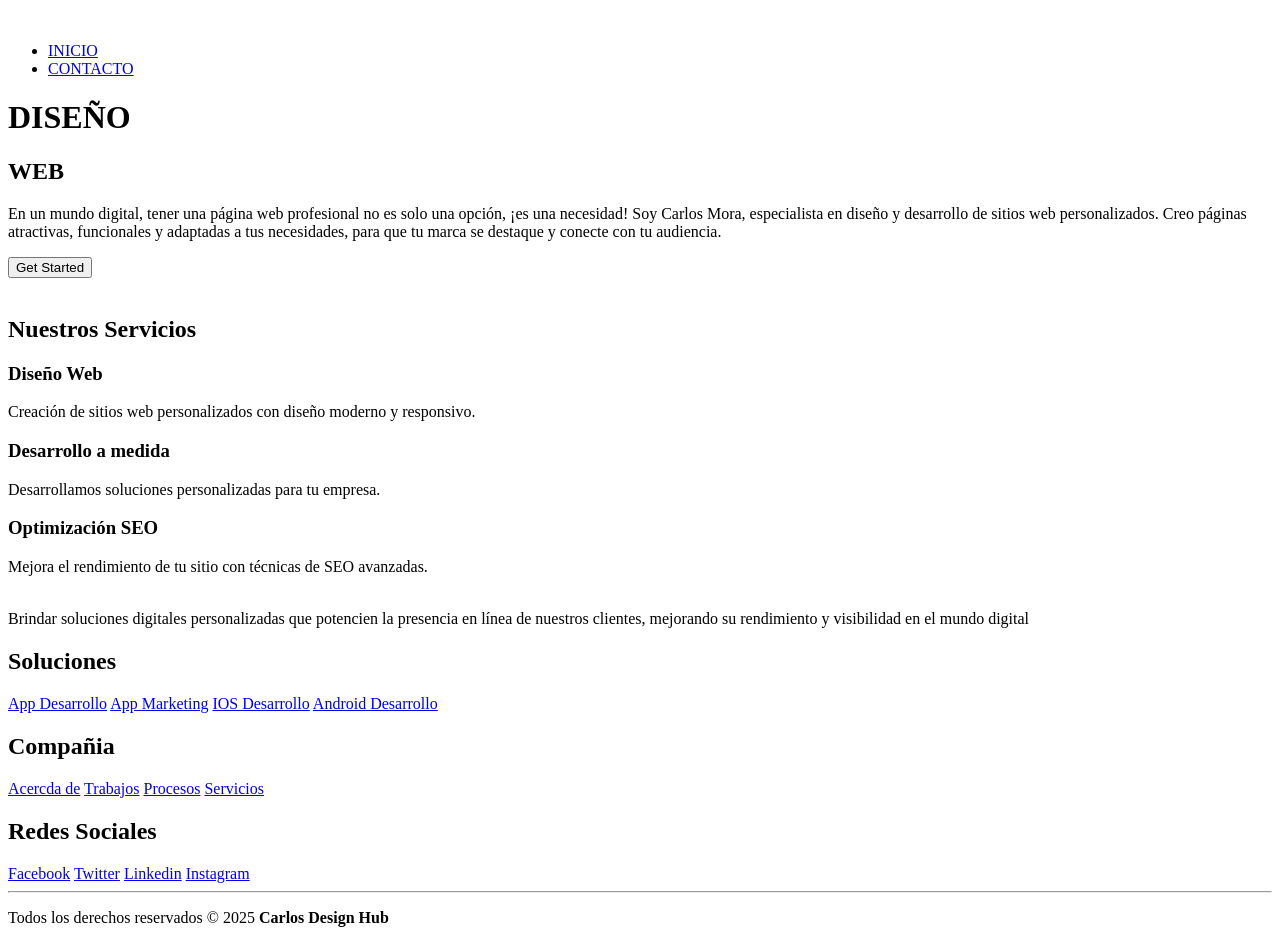
==== index.html @ 2096b068 "Add files via upload" ====
<!DOCTYPE html>
<html lang="en">
<head>
    <meta charset="UTF-8">
    <meta http-equiv="X-UA-Compatible" content="IE=edge">
    <meta name="viewport" content="width=device-width, initial-scale=1.0">
    <title> Inicio</title>

    <link rel="stylesheet" href="css/estilos.css">
    <link rel="stylesheet" href="css/servicios.css">
    <script src="https://kit.fontawesome.com/41bcea2ae3.js" crossorigin="anonymous"></script>

</head>
<body>

    
    <header id="header">
        <div class="container__header">
            <div class="logo">
                <img src="images/logo-magtimus.png" alt="">
            </div>
            <div class="container__nav">
                <nav id="nav">
                    <ul>
                        <li><a href="index.html" class="select">INICIO</a></li>
                        <li><a href="./html/contacto.html">CONTACTO</a></li>
                    </ul>
                </nav>

                
                <div class="btn__menu" id="btn_menu"><i class="fas fa-bars"></i></div>

            </div>

        </div>
    </header>









      




    <div class="container__all" id="container_all">

        <div class="cover">

            <div class="container__cover">

                <div class="container__info">
                    <h1>DISEÑO</h1>
                    <h2>WEB</h2>
                    <p> En un mundo digital, tener una página web profesional no es solo una opción, ¡es una necesidad! Soy Carlos Mora, especialista en diseño y desarrollo de sitios web personalizados. Creo páginas atractivas, funcionales y adaptadas a tus necesidades, para que tu marca se destaque y conecte con tu audiencia. </p>
                    <input type="button" value="Get Started">
                </div>
                <div class="container__vector">
                    <img src="images/undraw_Code_thinking_re_gka2.svg" alt="">
                </div>
            </div>

        </div>

    

        


    <!-- Servicios -->
    <section id="services" class="services">
        <h2>Nuestros Servicios</h2>
        <div class="service-item">
            <h3>Diseño Web</h3>
            <p>Creación de sitios web personalizados con diseño moderno y responsivo.</p>
        </div>
        <div class="service-item">
            <h3>Desarrollo a medida</h3>
            <p>Desarrollamos soluciones personalizadas para tu empresa.</p>
        </div>
        <div class="service-item">
            <h3>Optimización SEO</h3>
            <p>Mejora el rendimiento de tu sitio con técnicas de SEO avanzadas.</p>
        </div>
    </section>






        <!-- NO TOCAR ÉSTE CÓDIGO...> AQUÍ TE DEJO EL TUTORIAL PARA QUE HAGAS ESTE CÓDIGO:
        https://youtu.be/0V1Bs5nV6uo -->

        <div class="body__Page">
            <div class="container__article">
               
            </div>
            <div class="container-testimonials">
                
            </div>
        </div>
        <Footer>
            <div class="container__footer">

                <div class="box__footer">
                    <div class="logo">
                        <img src="img/Carlos.png" alt="">
                    </div>
                    <div class="terms">
                        Brindar soluciones digitales personalizadas que potencien la presencia en línea de nuestros clientes, mejorando su rendimiento y visibilidad en el mundo digital
                    </div>
                </div>

                <div class="box__footer">
                    <h2>Soluciones</h2>
                    <a href="#">App Desarrollo</a>
                    <a href="#">App Marketing</a>
                    <a href="#">IOS Desarrollo</a>
                    <a href="#">Android Desarrollo</a>
                </div>

                <div class="box__footer">
                    <h2>Compañia</h2>
                    <a href="#">Acercda de</a>
                    <a href="#">Trabajos</a>
                    <a href="#">Procesos</a>
                    <a href="#">Servicios</a>              
                </div>

                <div class="box__footer">
                    <h2>Redes Sociales</h2>
                    <a href="#"><i class="fab fa-facebook-square"></i> Facebook</a>
                    <a href="#"><i class="fab fa-twitter-square"></i> Twitter</a>
                    <a href="#"><i class="fab fa-linkedin"></i> Linkedin</a>
                    <a href="#"><i class="fab fa-instagram-square"></i> Instagram</a>
                </div>
            </div>

            <div class="box__copyright">
                <hr>
                <p>Todos los derechos reservados © 2025 <b>Carlos Design Hub
                </b></p>
            </div>
        </Footer>

</div>


<script src="js/script.js"></script>
</body>
</html>
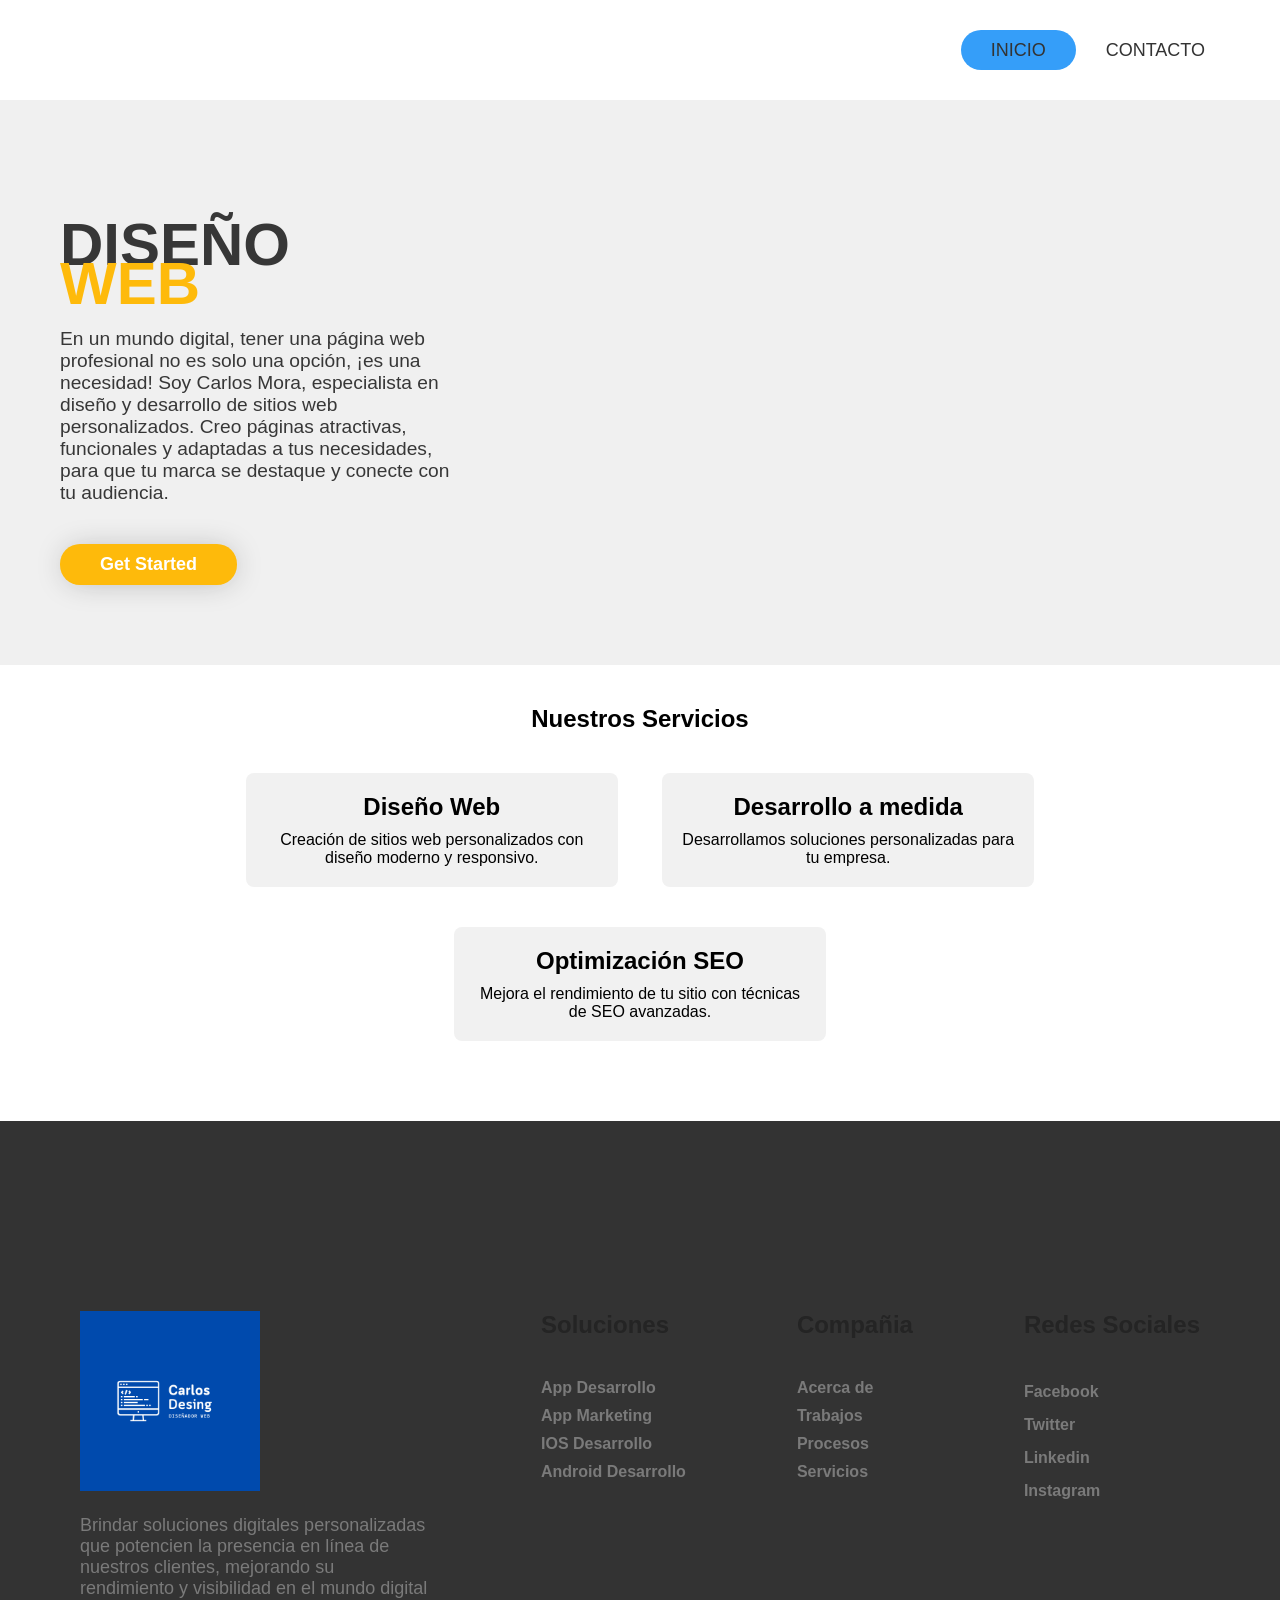
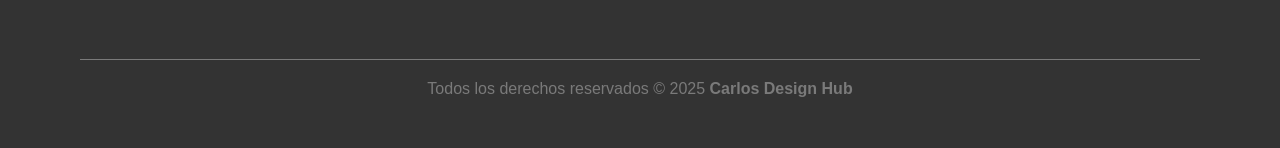
==== commit 853d197b: "Update index.html" ====
--- a/index.html
+++ b/index.html
@@ -4,16 +4,14 @@
     <meta charset="UTF-8">
     <meta http-equiv="X-UA-Compatible" content="IE=edge">
     <meta name="viewport" content="width=device-width, initial-scale=1.0">
-    <title> Inicio</title>
+    <title>Inicio</title>
 
     <link rel="stylesheet" href="css/estilos.css">
     <link rel="stylesheet" href="css/servicios.css">
     <script src="https://kit.fontawesome.com/41bcea2ae3.js" crossorigin="anonymous"></script>
-
 </head>
 <body>
 
-    
     <header id="header">
         <div class="container__header">
             <div class="logo">
@@ -26,27 +24,13 @@
                         <li><a href="./html/contacto.html">CONTACTO</a></li>
                     </ul>
                 </nav>
-
                 
+                <!-- Ícono de menú (hamburguesa) -->
                 <div class="btn__menu" id="btn_menu"><i class="fas fa-bars"></i></div>
 
             </div>
-
         </div>
     </header>
-
-
-
-
-
-
-
-
-
-      
-
-
-
 
     <div class="container__all" id="container_all">
 
@@ -67,35 +51,22 @@
 
         </div>
 
-    
-
-        
-
-
-    <!-- Servicios -->
-    <section id="services" class="services">
-        <h2>Nuestros Servicios</h2>
-        <div class="service-item">
-            <h3>Diseño Web</h3>
-            <p>Creación de sitios web personalizados con diseño moderno y responsivo.</p>
-        </div>
-        <div class="service-item">
-            <h3>Desarrollo a medida</h3>
-            <p>Desarrollamos soluciones personalizadas para tu empresa.</p>
-        </div>
-        <div class="service-item">
-            <h3>Optimización SEO</h3>
-            <p>Mejora el rendimiento de tu sitio con técnicas de SEO avanzadas.</p>
-        </div>
-    </section>
-
-
-
-
-
-
-        <!-- NO TOCAR ÉSTE CÓDIGO...> AQUÍ TE DEJO EL TUTORIAL PARA QUE HAGAS ESTE CÓDIGO:
-        https://youtu.be/0V1Bs5nV6uo -->
+        <!-- Servicios -->
+        <section id="services" class="services">
+            <h2>Nuestros Servicios</h2>
+            <div class="service-item">
+                <h3>Diseño Web</h3>
+                <p>Creación de sitios web personalizados con diseño moderno y responsivo.</p>
+            </div>
+            <div class="service-item">
+                <h3>Desarrollo a medida</h3>
+                <p>Desarrollamos soluciones personalizadas para tu empresa.</p>
+            </div>
+            <div class="service-item">
+                <h3>Optimización SEO</h3>
+                <p>Mejora el rendimiento de tu sitio con técnicas de SEO avanzadas.</p>
+            </div>
+        </section>
 
         <div class="body__Page">
             <div class="container__article">
@@ -105,9 +76,9 @@
                 
             </div>
         </div>
-        <Footer>
+
+        <footer>
             <div class="container__footer">
-
                 <div class="box__footer">
                     <div class="logo">
                         <img src="img/Carlos.png" alt="">
@@ -127,7 +98,7 @@
 
                 <div class="box__footer">
                     <h2>Compañia</h2>
-                    <a href="#">Acercda de</a>
+                    <a href="#">Acerca de</a>
                     <a href="#">Trabajos</a>
                     <a href="#">Procesos</a>
                     <a href="#">Servicios</a>              
@@ -144,14 +115,12 @@
 
             <div class="box__copyright">
                 <hr>
-                <p>Todos los derechos reservados © 2025 <b>Carlos Design Hub
-                </b></p>
+                <p>Todos los derechos reservados © 2025 <b>Carlos Design Hub</b></p>
             </div>
-        </Footer>
+        </footer>
 
-</div>
+    </div>
 
-
-<script src="js/script.js"></script>
+    <script src="js/script.js"></script>
 </body>
-</html>+</html>
--- a/css/estilos.css
+++ b/css/estilos.css
@@ -0,0 +1,555 @@
+/* Estilos generales */
+body {
+    font-family: Arial, sans-serif;
+    margin: 0;
+    padding: 0;
+}
+
+.container__header {
+    display: flex;
+    justify-content: space-between;
+    align-items: center;
+    padding: 10px 20px;
+}
+
+.container__nav ul {
+    list-style: none;
+    padding: 0;
+    margin: 0;
+    display: flex;
+}
+
+.container__nav ul li {
+    margin: 0 15px;
+}
+
+.container__nav ul li a {
+    text-decoration: none;
+    color: #333;
+    font-size: 18px;
+}
+
+/* Responsive Header */
+@media (max-width: 768px) {
+    .container__header {
+        flex-direction: column;
+        text-align: center;
+    }
+    
+    .container__nav ul {
+        flex-direction: column;
+    }
+
+    .container__nav ul li {
+        margin: 10px 0;
+    }
+
+    .btn__menu {
+        display: block;
+        cursor: pointer;
+    }
+}
+
+/* Cover Section */
+.cover {
+    background: #f0f0f0;
+    padding: 50px 20px;
+}
+
+.container__cover {
+    display: flex;
+    justify-content: space-between;
+    align-items: center;
+}
+
+.container__info h1, .container__info h2 {
+    font-size: 2em;
+}
+
+.container__info p {
+    font-size: 1.2em;
+    max-width: 600px;
+}
+
+/* Responsive Cover */
+@media (max-width: 768px) {
+    .container__cover {
+        flex-direction: column;
+        text-align: center;
+    }
+
+    .container__info h1, .container__info h2 {
+        font-size: 1.5em;
+    }
+
+    .container__info p {
+        font-size: 1em;
+    }
+
+    .container__vector img {
+        max-width: 100%;
+        height: auto;
+    }
+}
+
+/* Servicios */
+#services {
+    background-color: #fff;
+    padding: 40px 20px;
+    text-align: center;
+}
+
+.service-item {
+    margin: 20px 0;
+}
+
+.service-item h3 {
+    font-size: 1.5em;
+}
+
+.service-item p {
+    font-size: 1em;
+}
+
+/* Responsive Servicios */
+@media (max-width: 768px) {
+    .service-item {
+        margin: 15px 0;
+    }
+
+    .service-item h3 {
+        font-size: 1.2em;
+    }
+
+    .service-item p {
+        font-size: 0.9em;
+    }
+}
+
+/* Footer */
+footer {
+    background-color: #333;
+    color: #fff;
+    padding: 20px 0;
+}
+
+.box__footer {
+    margin-bottom: 20px;
+}
+
+.box__footer h2 {
+    font-size: 1.5em;
+}
+
+.box__footer a {
+    color: #fff;
+    text-decoration: none;
+}
+
+/* Responsive Footer */
+@media (max-width: 768px) {
+    .box__footer {
+        text-align: center;
+    }
+
+    .box__footer h2 {
+        font-size: 1.3em;
+    }
+
+    .box__footer a {
+        display: block;
+        margin: 5px 0;
+    }
+}
+
+/* Responsive Design para pantallas pequeñas */
+@media (max-width: 480px) {
+    body {
+        font-size: 14px;
+    }
+
+    .container__header {
+        flex-direction: column;
+    }
+
+    .container__info h1, .container__info h2 {
+        font-size: 1.2em;
+    }
+
+    .container__info p {
+        font-size: 0.9em;
+    }
+}
+
+
+@import url('https://fonts.googleapis.com/css2?family=Poppins:ital,wght@0,100;0,200;0,300;0,400;0,500;0,600;0,700;0,800;0,900;1,100;1,200;1,300;1,400;1,500;1,600;1,700;1,800;1,900&display=swap');
+
+
+
+
+
+
+
+
+body {
+    font-family: Arial, sans-serif;
+}
+*{
+    
+    margin: 0;
+    padding: 0;
+    box-sizing: border-box;
+    text-decoration: none;
+}
+
+.container__all{
+    position: relative;
+    right: 0;
+    transition: all 300ms;
+}
+
+header{
+    width: 100%;
+    height: 100px;
+    font-family: 'Poppins', sans-serif;
+    position: fixed;
+    top: 0;
+    right: 0;
+    z-index: 100;
+
+    transition: all 300ms;
+}
+
+
+.move_content{
+    right: 180px;
+}
+
+.container__header{
+    max-width: 1200px;
+    height: 100%;  
+    display: flex;
+    justify-content: space-between; 
+    margin: auto;
+    padding: 0px 20px;
+}
+
+header .logo{
+    height: 100%;
+    display: flex;
+    justify-content: center;
+    align-items: center;
+}
+
+.logo img{
+    width: 150px;
+}
+
+.container__nav{
+    position: relative;
+    height: 100%;
+}
+
+nav{
+    height: 100%;
+}
+
+nav ul{
+    height: 100%;
+    display: flex;
+    justify-content: center;
+    align-items: center;
+}
+
+nav ul li{
+    margin: 0px 20px;
+    list-style: none;
+}
+
+nav ul li a{
+    color: #373737;
+    font-size: 14px;
+}
+
+.select{
+    background: #359EF9;
+    padding: 10px 30px;
+    color: white;
+    border-radius: 20px;
+}
+
+.nav_mod{
+    height: 70px;
+    box-shadow: 1px 1px 10px 0px #00000010;
+    background: white;
+}
+
+.btn__menu{
+    width: 50px;
+    height: 50px;
+    font-size: 20px;
+    cursor: pointer;
+    display: flex;
+    justify-content: center;
+    align-items: center;
+    border-radius: 50%;
+    transition: background 300ms;
+    display: none;
+}
+
+.btn__menu:hover{
+    background: #f5f5f5;
+}
+
+/*COVER*/
+
+.cover{
+    width: 100%;
+    padding-bottom: 60px;
+    font-family: 'Poppins', sans-serif;
+    margin-top: 100px;
+}
+
+.container__cover{
+    max-width: 1200px;
+    margin: auto;
+    padding: 20px;
+    display: flex;
+    justify-content: space-between;
+    position: relative;
+
+    background-image: url(../images/background-cover.svg);
+    background-size: cover;
+    background-position: bottom;
+}
+
+.cover .container__info{
+    max-width: 400px;
+    margin-top: 40px;
+    z-index: 2;
+}
+
+.cover h1{
+    max-width: 400px;
+    font-size: 60px;
+    font-weight: 900;
+    color: #373737;
+}
+
+.cover h2{
+    font-size: 60px;
+    font-weight: 900;
+    color: #FEBA0B;
+    margin-top: -30px;
+}
+
+.cover p{
+    margin-top: 10px;
+    color: #373737;
+}
+
+.cover input[type="button"]{
+    padding: 10px 40px;
+    margin-top: 40px;
+    font-size: 18px;
+    font-weight: 600;
+    border: none;
+    color: white;
+    background: #FEBA0B;
+    border-radius: 20px;
+    box-shadow: 1px 1px 30px -5px #20202049;
+    cursor: pointer;
+    transition: box-shadow 500ms;
+}
+
+.cover input[type="button"]:hover{
+    box-shadow: 1px 1px 30px -5px #20202085;
+}
+
+
+.container__vector{
+    position: relative;
+}
+
+.container__vector img{
+    position: absolute;
+    bottom: 10px;
+    right: 0px;
+    width: 600px;
+    animation: move_vector 6s ease-in-out infinite;
+    transition: all 300ms;
+}
+
+@keyframes move_vector {
+    0%{
+        transform: translateY(10px);
+    }
+    25%{
+        transform: translateY(-10px);
+    }
+    100%{
+        transform: translateY(10px);
+    }
+}
+
+@media screen and (max-width: 920px){
+    .container__vector img{
+        width: 500px;
+    }
+}
+
+
+@media screen and (max-width: 760px){
+
+    .container__nav{
+        display: flex;
+        justify-content: center;
+        align-items: center;
+    }
+
+    .btn__menu{
+        display: flex;
+    }
+
+    nav{
+        height: 100%;
+        background: #F1FAFF;
+        position: fixed;
+        top: 0;
+        right: -180px;
+        padding: 0 40px;
+        transition: all 300ms;
+    }
+
+    .move_nav{
+        right: 0px;
+    }
+
+    nav ul{
+        flex-direction: column;
+    }
+
+    nav ul li{
+        margin: 20px 0px;
+    }
+
+    .container__vector img{
+        transform: scale(0);
+        animation: none;
+    }
+}
+
+
+/****************************/
+
+/*¡NO TOCAR CODIGO DE AQUÍ DEBAJO!*/
+
+
+/*MUESTRA*/
+
+
+@import url('https://fonts.googleapis.com/css2?family=Nunito:ital,wght@0,200;0,300;0,400;0,600;0,700;0,800;0,900;1,200;1,300;1,400;1,600;1,700;1,800;1,900&display=swap');
+
+:root{
+    --color-esqueleto:#EFF3F5;
+}
+
+
+.container__article{
+    max-width: 1000px;
+    padding: 0px 20px;
+    margin: auto;
+    margin-top: 20px;
+    display: flex;
+    flex-wrap: wrap;
+    justify-content: center;
+}
+
+.container__article .box__article{
+    width: 200px;
+    height: 250px;
+    background: var(--color-esqueleto);
+    margin: 20px;
+}
+
+/*AQUI COMIENZA EL FOOTER*/
+
+footer{
+    width: 100%;
+    padding: 50px 0px;
+    font-family: 'Nunito', sans-serif;
+    background-image: url("../Images/background-footer.svg");
+    background-size: cover;
+
+    /*webkit-mask-image: url("../Images/background-footer.svg");
+    mask-image: url("../Images/background-footer.svg");
+    -webkit-mask-size: cover;
+    mask-size: cover;*/
+}
+
+.container__footer{
+    display: flex;
+    flex-wrap: wrap;
+    justify-content: space-between;
+    max-width: 1200px;
+    margin: auto;
+    padding-top: 100px;
+}
+
+.box__footer{
+    display: flex;
+    flex-direction: column;
+    padding: 40px;
+}
+
+.box__footer .logo img{
+    width: 180px;
+}
+
+.box__footer .terms{
+    max-width: 350px;
+    margin-top: 20px;
+    font-weight: 500;
+    color: #7a7a7a;
+    font-size: 18px;
+
+}
+
+.box__footer h2{
+    margin-bottom: 30px;
+    color: #242424;
+    font-weight: 700;
+}
+
+.box__footer a{
+    margin-top: 10px;
+    color: #7a7a7a;
+    font-weight: 600;
+}
+
+.box__footer a:hover{
+    opacity: 0.8;
+}
+
+.box__footer a .fab{
+    font-size: 20px;
+}
+
+.box__copyright{
+    max-width: 1200px;
+    margin: auto;
+    text-align: center;
+    padding: 0px 40px;
+}
+
+.box__copyright p{
+    margin-top: 20px;
+    color: #7a7a7a;
+}
+
+.box__copyright hr{
+    border: none;
+    height: 1px;
+    background-color: #7a7a7a;
+}
+
--- a/css/servicios.css
+++ b/css/servicios.css
@@ -0,0 +1,41 @@
+
+/* Servicios */
+.services {
+    padding: 40px;
+    background-color: #fff;
+    text-align: center;
+}
+
+.services h2 {
+    margin-bottom: 20px;
+}
+
+.service-item {
+    margin: 20px;
+    padding: 20px;
+    background-color: #f1f1f1;
+    display: inline-block;
+    width: 30%;
+    text-align: center;
+    border-radius: 8px;
+}
+
+.service-item h3 {
+    margin-bottom: 10px;
+}
+
+
+/* Responsive Servicios */
+@media (max-width: 768px) {
+    .service-item {
+        margin: 15px 0;
+    }
+
+    .service-item h3 {
+        font-size: 1.2em;
+    }
+
+    .service-item p {
+        font-size: 0.9em;
+    }
+}
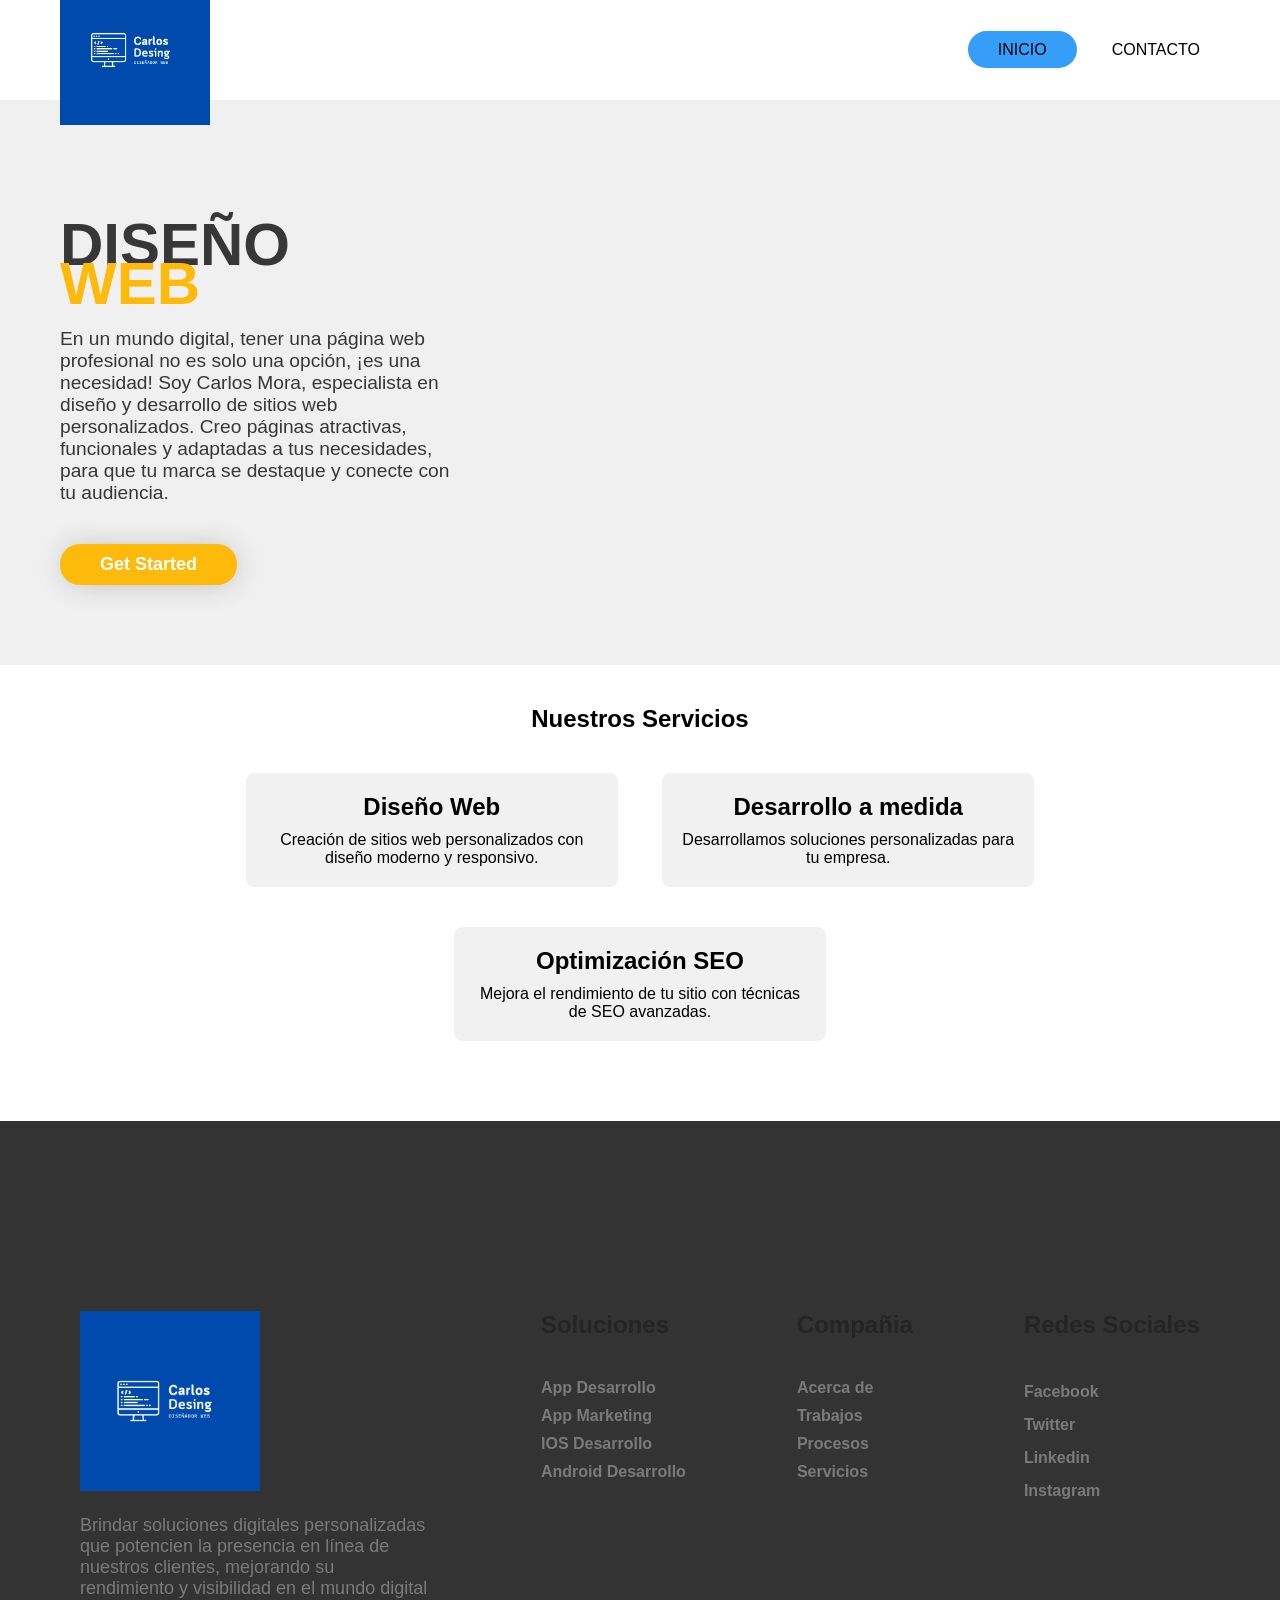
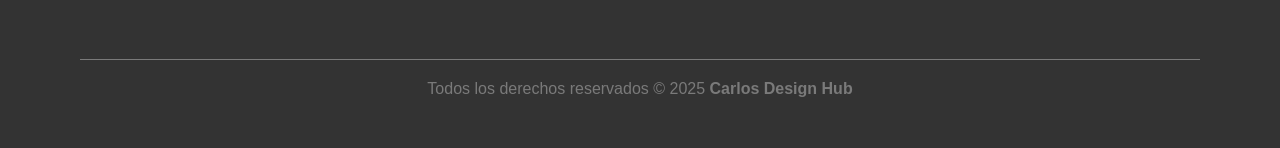
==== commit 432689dc: "Update index.html" ====
--- a/index.html
+++ b/index.html
@@ -15,7 +15,8 @@
     <header id="header">
         <div class="container__header">
             <div class="logo">
-                <img src="images/logo-magtimus.png" alt="">
+                         <img src="img/Carlos.png" alt="">
+
             </div>
             <div class="container__nav">
                 <nav id="nav">
--- a/css/estilos.css
+++ b/css/estilos.css
@@ -553,3 +553,53 @@
     background-color: #7a7a7a;
 }
 
+/* Estilos generales */
+#nav {
+    display: flex;
+    justify-content: space-between;
+}
+
+#nav ul {
+    display: flex;
+    list-style: none;
+    padding: 0;
+}
+
+#nav ul li {
+    margin-right: 20px;
+}
+
+#nav ul li a {
+    text-decoration: none;
+    color: #000;
+    font-size: 16px;
+}
+
+/* Para móviles */
+@media (max-width: 768px) {
+    #nav ul {
+        display: none; /* Oculta el menú por defecto en móviles */
+        flex-direction: column;
+        position: absolute;
+        top: 60px;
+        right: 0;
+        background-color: #fff;
+        width: 200px;
+        box-shadow: 0 4px 8px rgba(0, 0, 0, 0.1);
+    }
+
+    #nav ul li {
+        margin: 10px 0;
+    }
+
+    .btn__menu {
+        display: block; /* Muestra el ícono de hamburguesa */
+        cursor: pointer;
+    }
+
+    /* Mostrar el menú cuando se active */
+    .menu-active ul {
+        display: flex;
+    }
+}
+
